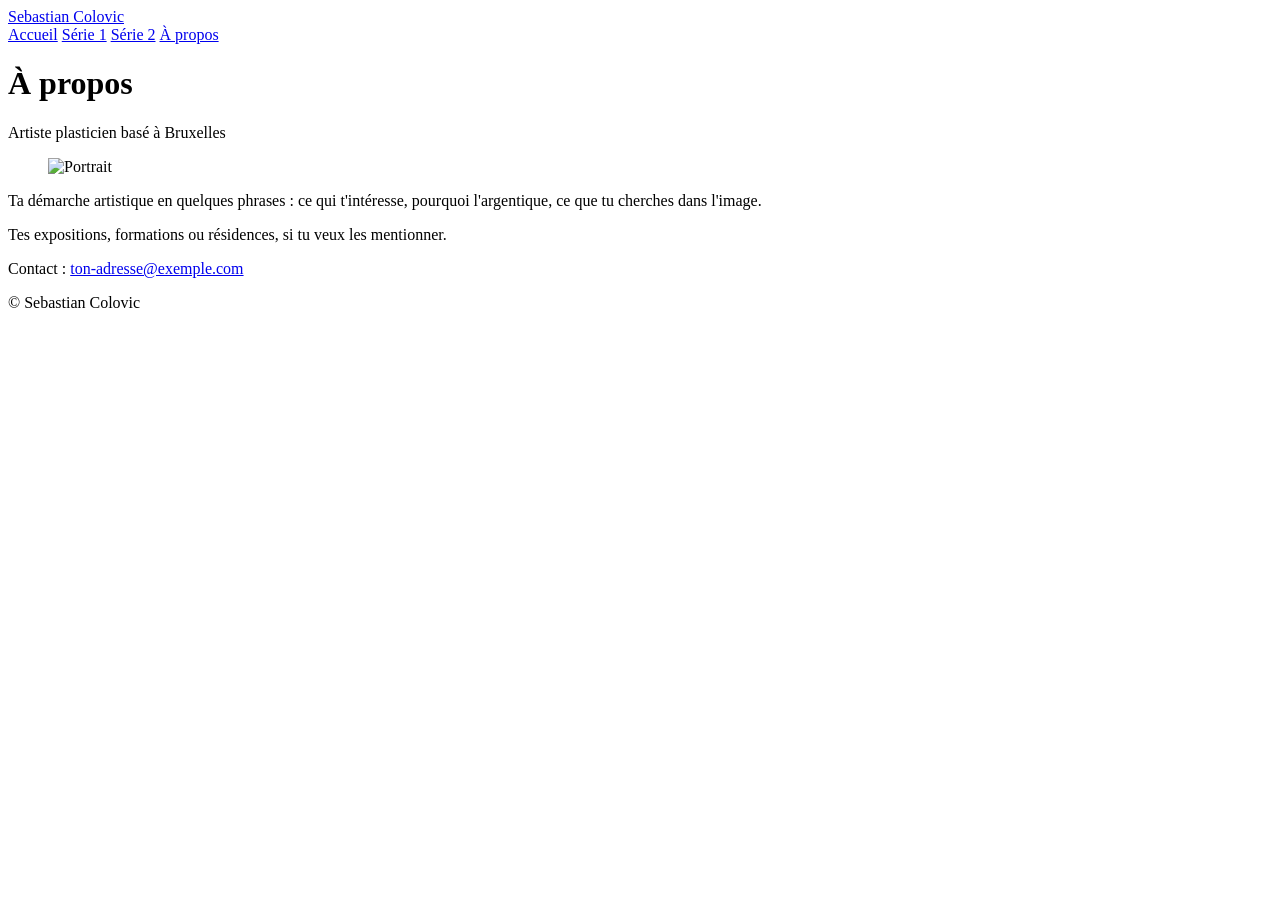
==== a-propos.html @ 3f6c54e5 "Add files via upload" ====
<!DOCTYPE html>
<html lang="fr">
<head>
  <meta charset="utf-8">
  <meta name="viewport" content="width=device-width, initial-scale=1">
  <title>À propos — Sebastian Colovic</title>
  <link rel="stylesheet" href="css/style.css">
</head>
<body>

  <header class="entete">
    <a class="nom" href="index.html">Sebastian Colovic</a>
    <nav class="menu">
      <a href="index.html">Accueil</a>
      <a href="serie-1.html">Série 1</a>
      <a href="serie-2.html">Série 2</a>
      <a href="a-propos.html" class="actif">À propos</a>
    </nav>
  </header>

  <main>
    <h1>À propos</h1>
    <p class="sous-titre">Artiste plasticien basé à Bruxelles</p>

    <!-- Portrait (optionnel) : images/portrait.jpg -->
    <figure class="petite">
      <img src="images/portrait.jpg" alt="Portrait">
    </figure>

    <div class="texte">
      <p>Ta démarche artistique en quelques phrases : ce qui t'intéresse, pourquoi l'argentique, ce que tu cherches dans l'image.</p>
      <p>Tes expositions, formations ou résidences, si tu veux les mentionner.</p>
    </div>

    <div class="texte">
      <p>Contact : <a href="mailto:ton-adresse@exemple.com">ton-adresse@exemple.com</a></p>
    </div>
  </main>

  <footer class="pied">© Sebastian Colovic</footer>
  <script src="js/main.js"></script>
</body>
</html>
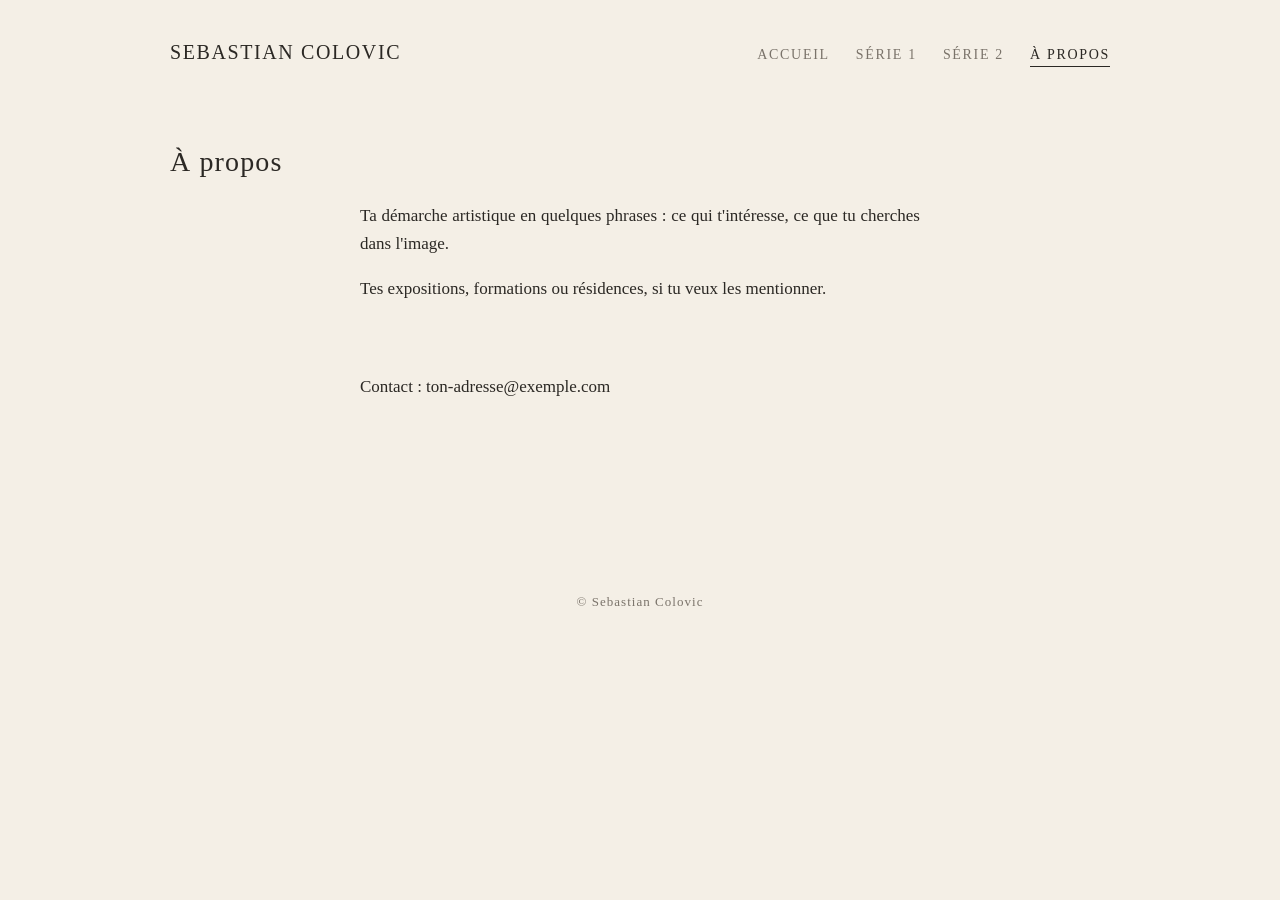
==== commit 777e365d: "Add files via upload" ====
--- a/a-propos.html
+++ b/a-propos.html
@@ -20,7 +20,6 @@
 
   <main>
     <h1>À propos</h1>
-    <p class="sous-titre">Artiste plasticien basé à Bruxelles</p>
 
     <!-- Portrait (optionnel) : images/portrait.jpg -->
     <figure class="petite">
@@ -28,7 +27,7 @@
     </figure>
 
     <div class="texte">
-      <p>Ta démarche artistique en quelques phrases : ce qui t'intéresse, pourquoi l'argentique, ce que tu cherches dans l'image.</p>
+      <p>Ta démarche artistique en quelques phrases : ce qui t'intéresse, ce que tu cherches dans l'image.</p>
       <p>Tes expositions, formations ou résidences, si tu veux les mentionner.</p>
     </div>
 
--- a/css/style.css
+++ b/css/style.css
@@ -0,0 +1,113 @@
+/* ============ Réglages faciles à modifier ============ */
+:root {
+  --fond: #f4efe6;          /* fond papier (essaie #111 + texte clair pour un fond sombre) */
+  --texte: #2b2824;
+  --texte-doux: #7a736a;
+  --largeur-photos: 980px;  /* largeur max des photos */
+  --police: Georgia, "Times New Roman", serif;
+}
+
+* { box-sizing: border-box; }
+
+html { scroll-behavior: smooth; }
+
+body {
+  margin: 0;
+  background: var(--fond);
+  color: var(--texte);
+  font-family: var(--police);
+  font-size: 17px;
+  line-height: 1.65;
+}
+
+a { color: inherit; text-decoration: none; }
+a:hover { opacity: .6; }
+
+/* ============ En-tête / menu ============ */
+.entete {
+  max-width: var(--largeur-photos);
+  margin: 0 auto;
+  padding: 36px 20px 20px;
+  display: flex;
+  flex-wrap: wrap;
+  justify-content: space-between;
+  align-items: baseline;
+  gap: 12px 30px;
+}
+
+.nom {
+  font-size: 20px;
+  letter-spacing: .08em;
+  text-transform: uppercase;
+}
+
+.menu { display: flex; flex-wrap: wrap; gap: 8px 26px; }
+.menu a {
+  font-size: 14px;
+  letter-spacing: .12em;
+  text-transform: uppercase;
+  color: var(--texte-doux);
+}
+.menu a.actif { color: var(--texte); border-bottom: 1px solid var(--texte); }
+
+/* ============ Contenu ============ */
+main {
+  max-width: var(--largeur-photos);
+  margin: 0 auto;
+  padding: 0 20px 80px;
+}
+
+h1 {
+  font-weight: normal;
+  font-size: 28px;
+  letter-spacing: .04em;
+  margin: 50px 0 10px;
+}
+
+.sous-titre { color: var(--texte-doux); font-style: italic; margin: 0 0 50px; }
+
+.texte { max-width: 560px; margin: 0 auto 70px; text-align: justify; hyphens: auto; }
+
+/* ============ Photos ============ */
+figure { margin: 0 0 90px; }
+figure img { display: block; width: 100%; height: auto; }
+figure.vide { display: none; }   /* cache les photos pas encore ajoutées */
+
+figcaption {
+  margin-top: 10px;
+  font-size: 13px;
+  color: var(--texte-doux);
+  letter-spacing: .04em;
+}
+
+/* Photo plus petite et centrée (portrait par exemple) */
+figure.petite { max-width: 560px; margin-left: auto; margin-right: auto; }
+
+/* Deux photos côte à côte */
+.duo { display: grid; grid-template-columns: 1fr 1fr; gap: 24px; margin-bottom: 90px; }
+.duo figure { margin: 0; }
+
+/* ============ Page d'accueil : grille des séries ============ */
+.series { display: grid; grid-template-columns: repeat(auto-fit, minmax(280px, 1fr)); gap: 40px; margin-top: 40px; }
+.serie a { display: block; }
+.serie img { display: block; width: 100%; aspect-ratio: 4 / 3; object-fit: cover; background: #e4ddd0; }
+.serie h2 { font-weight: normal; font-size: 18px; letter-spacing: .06em; margin: 12px 0 0; }
+.serie p { margin: 0; color: var(--texte-doux); font-size: 14px; }
+
+/* ============ Pied de page ============ */
+.pied {
+  text-align: center;
+  padding: 40px 20px 60px;
+  font-size: 13px;
+  color: var(--texte-doux);
+  letter-spacing: .08em;
+}
+
+/* ============ Téléphone ============ */
+@media (max-width: 700px) {
+  body { font-size: 16px; }
+  .entete { padding-top: 24px; }
+  .duo { grid-template-columns: 1fr; gap: 50px; }
+  figure { margin-bottom: 60px; }
+  .texte { text-align: left; }
+}
